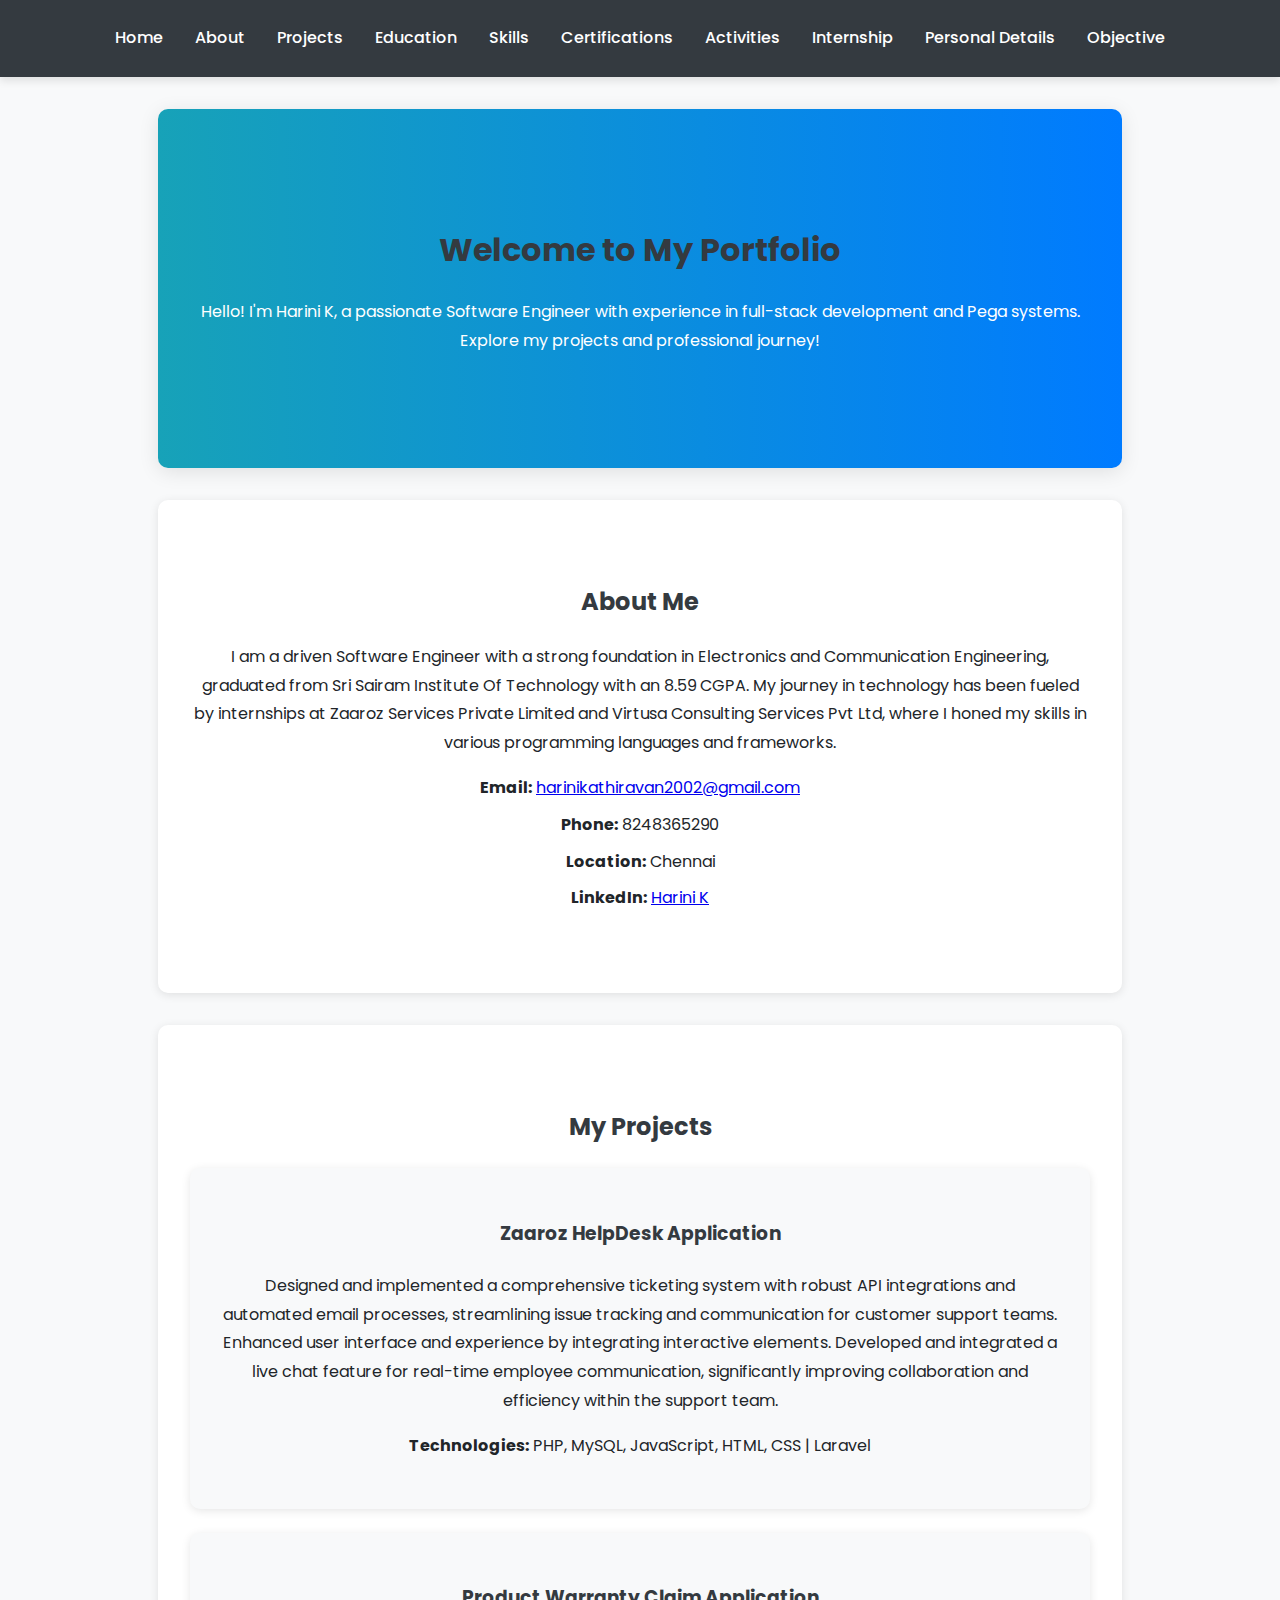
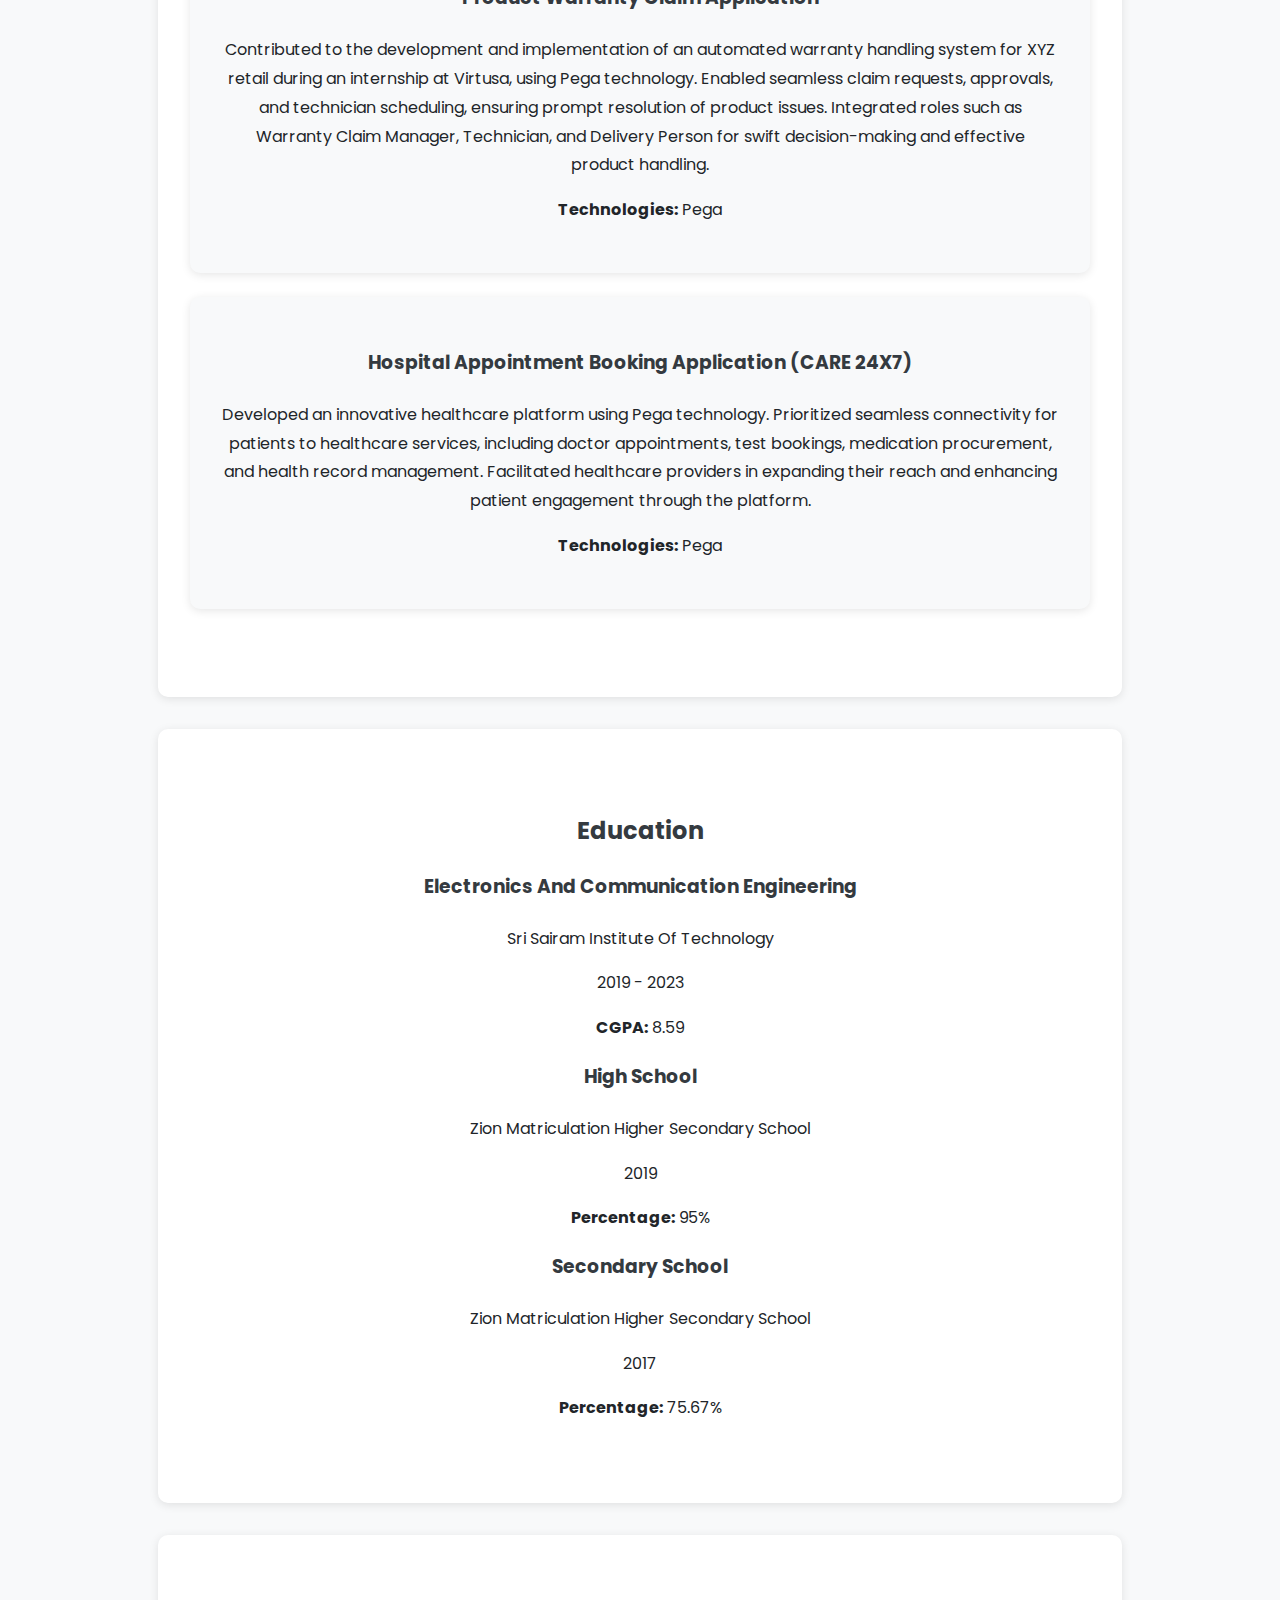
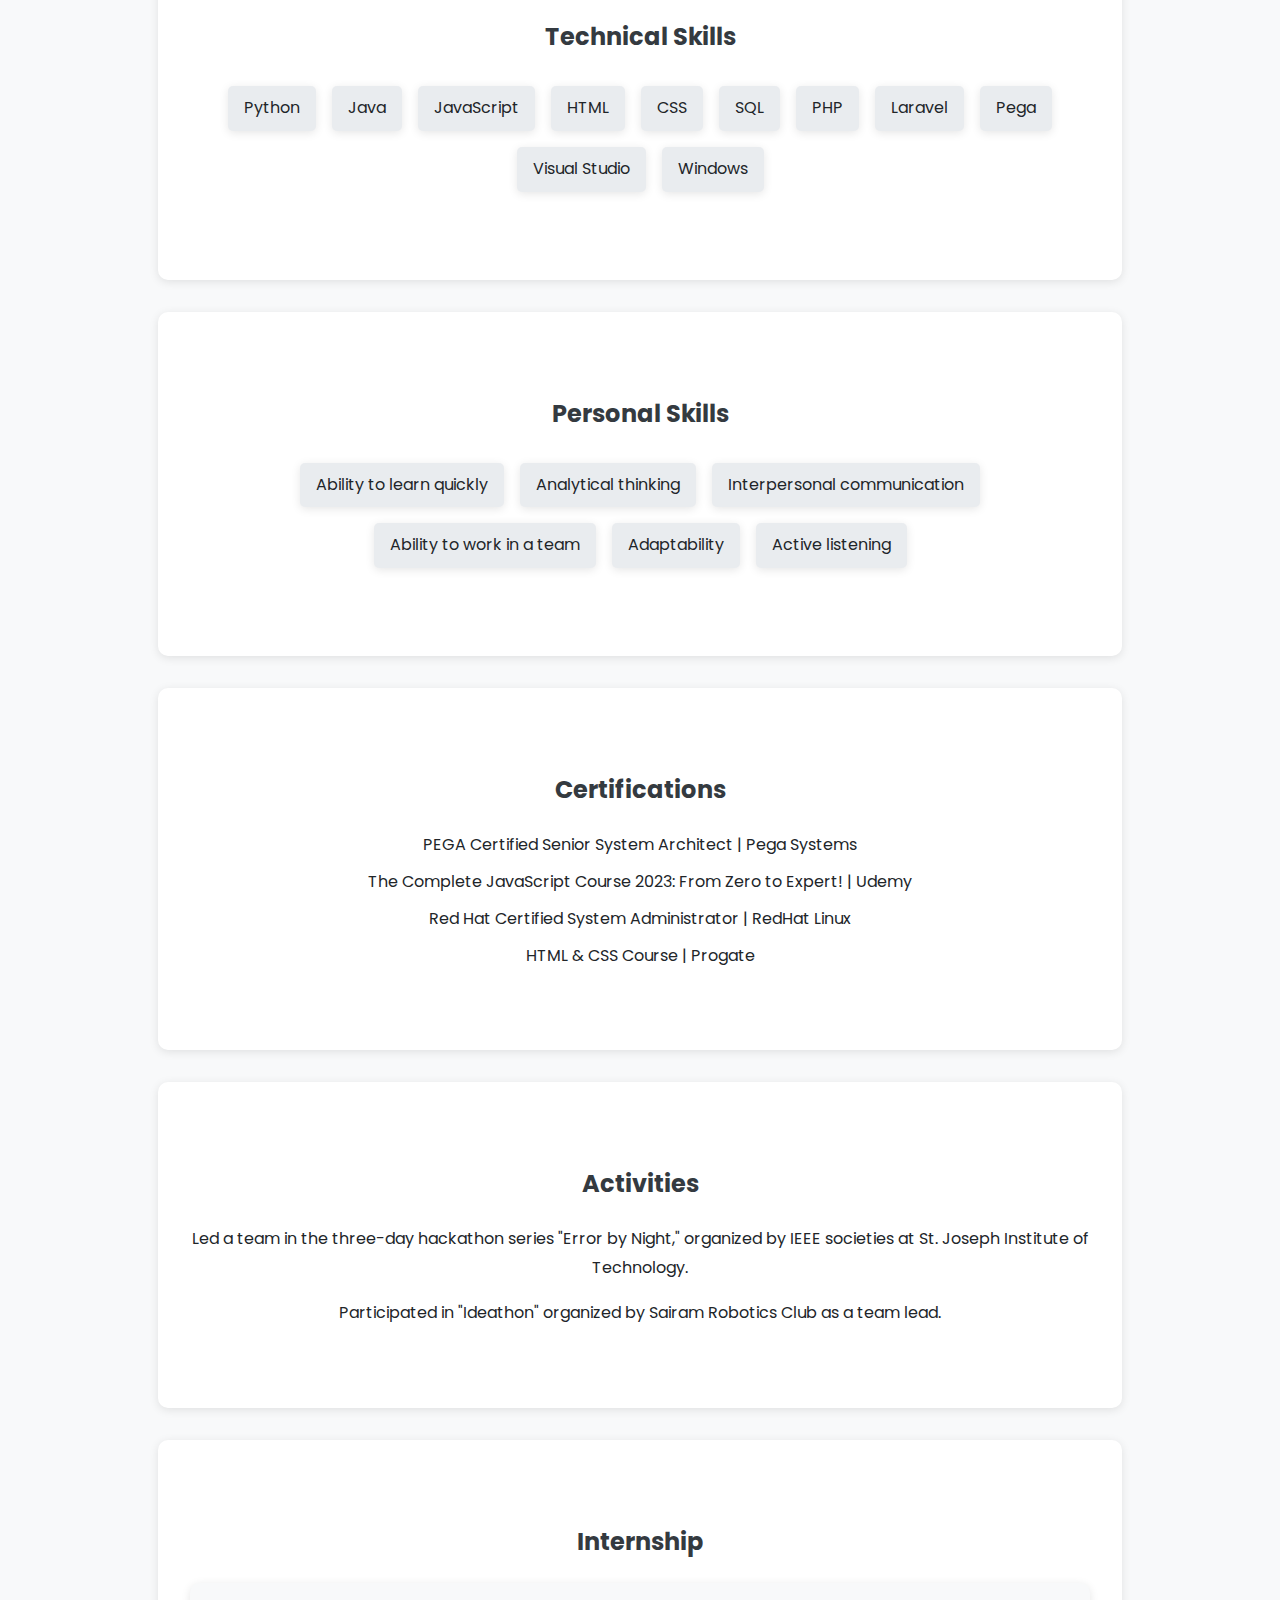
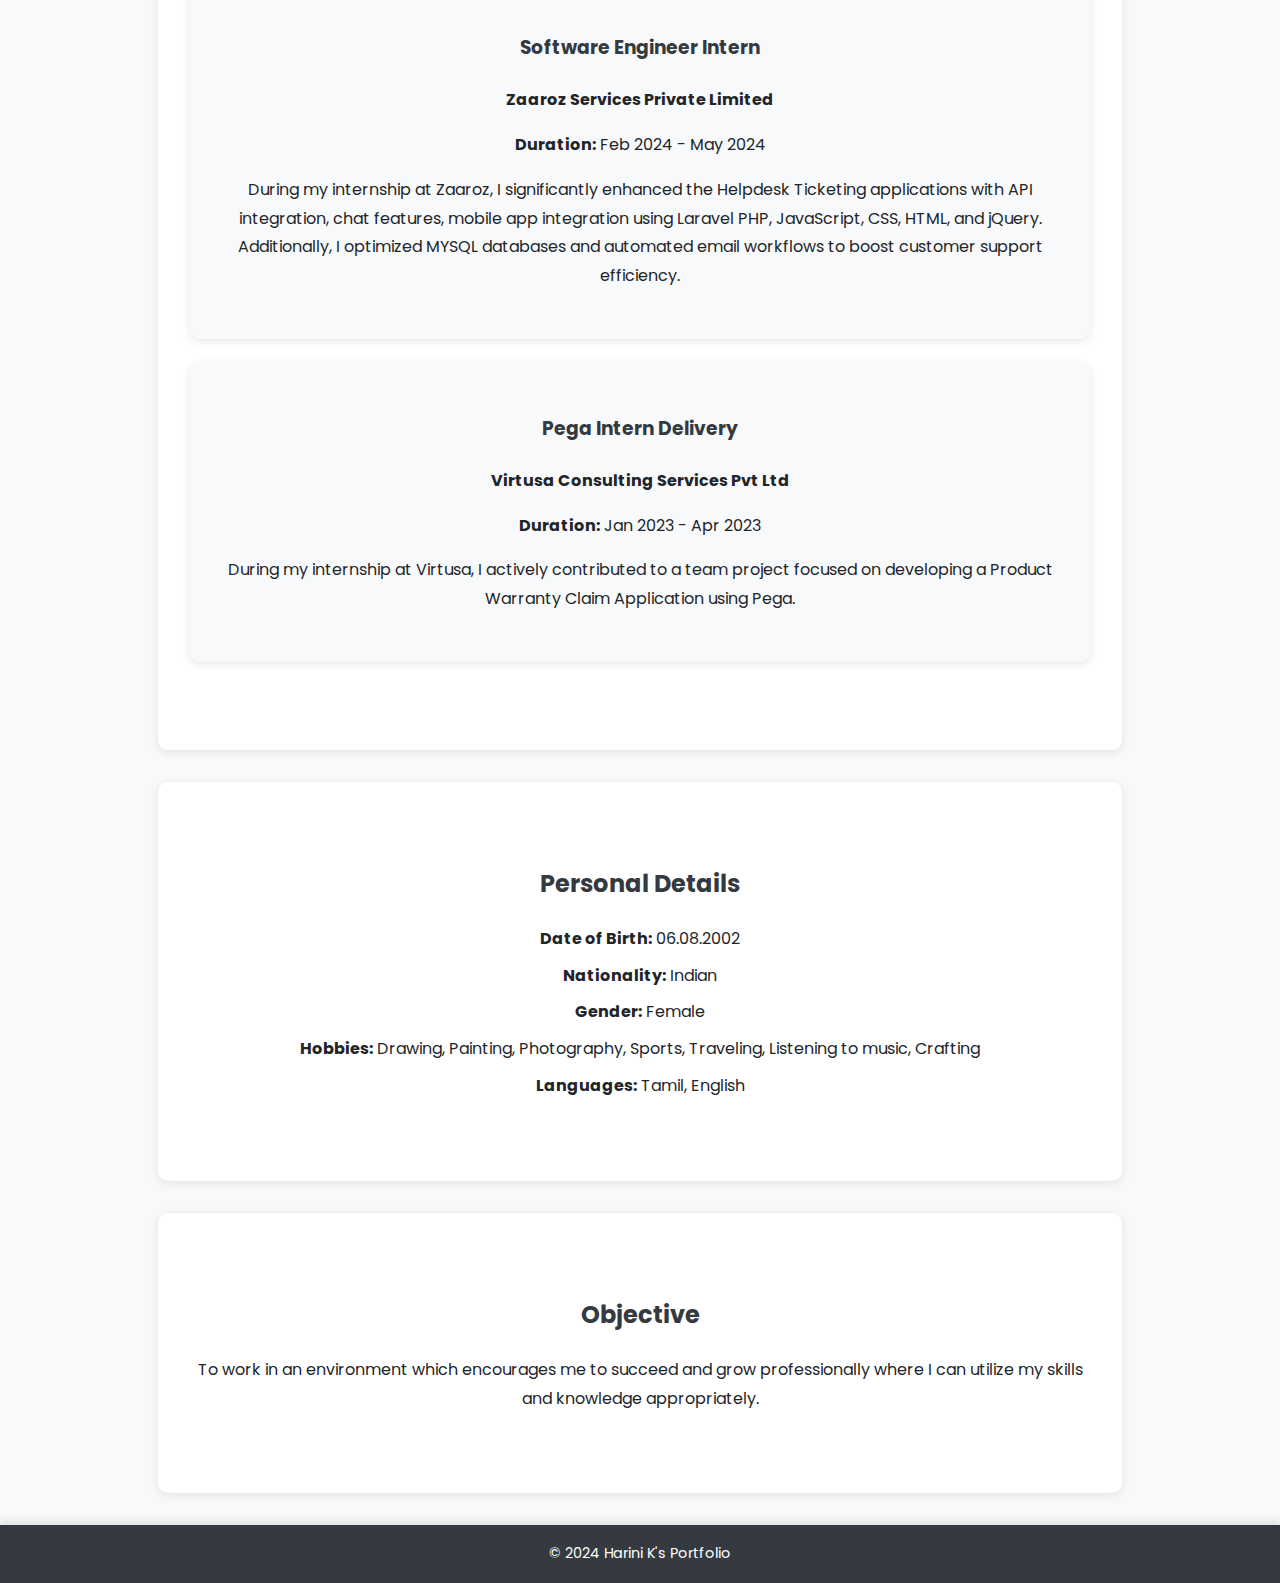
==== Harini portfolio.html @ b5b921a4 "Harini commit" ====
<!DOCTYPE html>
<html lang="en">
<head>
    <meta charset="UTF-8">
    <meta name="viewport" content="width=device-width, initial-scale=1.0">
    <title>Harini K's Portfolio</title>
    <link rel="stylesheet" href="Harini portfolio.css">
</head>
<body>
    <header>
        <nav>
            <ul>
                <li><a href="#home">Home</a></li>
                <li><a href="#about">About</a></li>
                <li><a href="#projects">Projects</a></li>
                <li><a href="#education">Education</a></li>
                <li><a href="#skills">Skills</a></li>
                <li><a href="#certifications">Certifications</a></li>
                <li><a href="#activities">Activities</a></li>
                <li><a href="#internship">Internship</a></li>
                <li><a href="#personal-details">Personal Details</a></li>
                <li><a href="#objective">Objective</a></li>
            </ul>
        </nav>
    </header>
    
    <section id="home">
        <h1>Welcome to My Portfolio</h1>
        <p>Hello! I'm Harini K, a passionate Software Engineer with experience in full-stack development and Pega systems. Explore my projects and professional journey!</p>
    </section>
    
    <section id="about">
        <h2>About Me</h2>
        <p>I am a driven Software Engineer with a strong foundation in Electronics and Communication Engineering, graduated from Sri Sairam Institute Of Technology with an 8.59 CGPA. My journey in technology has been fueled by internships at Zaaroz Services Private Limited and Virtusa Consulting Services Pvt Ltd, where I honed my skills in various programming languages and frameworks.</p>
        <ul>
            <li><strong>Email:</strong> <a href="mailto:harinikathiravan2002@gmail.com">harinikathiravan2002@gmail.com</a></li>
            <li><strong>Phone:</strong> 8248365290</li>
            <li><strong>Location:</strong> Chennai</li>
            <li><strong>LinkedIn:</strong> <a href="https://www.linkedin.com/in/harini-k-9973a21b0/">Harini K</a></li>
        </ul>
    </section>
    
    <section id="projects">
        <h2>My Projects</h2>
        <div class="project">
            <h3>Zaaroz HelpDesk Application</h3>
            <p>Designed and implemented a comprehensive ticketing system with robust API integrations and automated email processes, streamlining issue tracking and communication for customer support teams. Enhanced user interface and experience by integrating interactive elements. Developed and integrated a live chat feature for real-time employee communication, significantly improving collaboration and efficiency within the support team.</p>
            <p><strong>Technologies:</strong> PHP, MySQL, JavaScript, HTML, CSS | Laravel</p>
        </div>
        <div class="project">
            <h3>Product Warranty Claim Application</h3>
            <p>Contributed to the development and implementation of an automated warranty handling system for XYZ retail during an internship at Virtusa, using Pega technology. Enabled seamless claim requests, approvals, and technician scheduling, ensuring prompt resolution of product issues. Integrated roles such as Warranty Claim Manager, Technician, and Delivery Person for swift decision-making and effective product handling.</p>
            <p><strong>Technologies:</strong> Pega</p>
        </div>
        <div class="project">
            <h3>Hospital Appointment Booking Application (CARE 24X7)</h3>
            <p>Developed an innovative healthcare platform using Pega technology. Prioritized seamless connectivity for patients to healthcare services, including doctor appointments, test bookings, medication procurement, and health record management. Facilitated healthcare providers in expanding their reach and enhancing patient engagement through the platform.</p>
            <p><strong>Technologies:</strong> Pega</p>
        </div>
    </section>
    
    <section id="education">
        <h2>Education</h2>
        <div class="education-item">
            <h3>Electronics And Communication Engineering</h3>
            <p>Sri Sairam Institute Of Technology</p>
            <p>2019 - 2023</p>
            <p><strong>CGPA:</strong> 8.59</p>
        </div>
        <div class="education-item">
            <h3>High School</h3>
            <p>Zion Matriculation Higher Secondary School</p>
            <p>2019</p>
            <p><strong>Percentage:</strong> 95%</p>
        </div>
        <div class="education-item">
            <h3>Secondary School</h3>
            <p>Zion Matriculation Higher Secondary School</p>
            <p>2017</p>
            <p><strong>Percentage:</strong> 75.67%</p>
        </div>
    </section>
    
    <section id="skills">
        <h2>Technical Skills</h2>
        <ul>
            <li>Python</li>
            <li>Java</li>
            <li>JavaScript</li>
            <li>HTML</li>
            <li>CSS</li>
            <li>SQL</li>
            <li>PHP</li>
            <li>Laravel</li>
            <li>Pega</li>
            <li>Visual Studio</li>
            <li>Windows</li>
        </ul>
    </section>
    
    <section id="personal-skills">
        <h2>Personal Skills</h2>
        <ul>
            <li>Ability to learn quickly</li>
            <li>Analytical thinking</li>
            <li>Interpersonal communication</li>
            <li>Ability to work in a team</li>
            <li>Adaptability</li>
            <li>Active listening</li>
        </ul>
    </section>
    
    <section id="certifications">
        <h2>Certifications</h2>
        <ul>
            <li>PEGA Certified Senior System Architect | Pega Systems</li>
            <li>The Complete JavaScript Course 2023: From Zero to Expert! | Udemy</li>
            <li>Red Hat Certified System Administrator | RedHat Linux</li>
            <li>HTML & CSS Course | Progate</li>
        </ul>
    </section>
    
    <section id="activities">
        <h2>Activities</h2>
        <p>Led a team in the three-day hackathon series "Error by Night," organized by IEEE societies at St. Joseph Institute of Technology.</p>
        <p>Participated in "Ideathon" organized by Sairam Robotics Club as a team lead.</p>
    </section>

    <section id="internship">
        <h2>Internship</h2>
        <div class="internship-item">
            <h3>Software Engineer Intern</h3>
            <p><strong>Zaaroz Services Private Limited</strong></p>
            <p><strong>Duration:</strong> Feb 2024 - May 2024</p>
            <p>During my internship at Zaaroz, I significantly enhanced the Helpdesk Ticketing applications with API integration, chat features, mobile app integration using Laravel PHP, JavaScript, CSS, HTML, and jQuery. Additionally, I optimized MYSQL databases and automated email workflows to boost customer support efficiency.</p>
        </div>
        <div class="internship-item">
            <h3>Pega Intern Delivery</h3>
            <p><strong>Virtusa Consulting Services Pvt Ltd</strong></p>
            <p><strong>Duration:</strong> Jan 2023 - Apr 2023</p>
            <p>During my internship at Virtusa, I actively contributed to a team project focused on developing a Product Warranty Claim Application using Pega.</p>
        </div>
    </section>

    <section id="personal-details">
        <h2>Personal Details</h2>
        <ul>
            <li><strong>Date of Birth:</strong> 06.08.2002</li>
            <li><strong>Nationality:</strong> Indian</li>
            <li><strong>Gender:</strong> Female</li>
            <li><strong>Hobbies:</strong> Drawing, Painting, Photography, Sports, Traveling, Listening to music, Crafting</li>
            <li><strong>Languages:</strong> Tamil, English</li>
        </ul>
    </section>

    <section id="objective">
        <h2>Objective</h2>
        <p>To work in an environment which encourages me to succeed and grow professionally where I can utilize my skills and knowledge appropriately.</p>
    </section>
    
    <footer>
        <p>&copy; 2024 Harini K's Portfolio</p>
    </footer>

    <script src="Harini portfolio.js"></script>
</body>
</html>
---- Harini portfolio.css ----
/* Importing Google Fonts */
@import url('https://fonts.googleapis.com/css2?family=Poppins:wght@300;400;500;600;700&display=swap');

body {
    font-family: 'Poppins', sans-serif;
    margin: 0;
    padding: 0;
    background-color: #f8f9fa;
    color: #212529;
}

header {
    background-color: #343a40;
    color: white;
    padding: 1rem 0;
    text-align: center;
    box-shadow: 0 4px 8px rgba(0, 0, 0, 0.1);
}

nav ul {
    list-style: none;
    padding: 0;
    margin: 0;
    display: flex;
    justify-content: center;
    flex-wrap: wrap;
}

nav ul li {
    margin: 0.5rem 1rem;
}

nav ul li a {
    color: white;
    text-decoration: none;
    font-weight: 500;
    transition: color 0.3s ease;
}

nav ul li a:hover {
    color: #17a2b8;
}

section {
    padding: 4rem 2rem;
    text-align: center;
    margin: 2rem auto;
    max-width: 900px;
}

h1, h2, h3 {
    color: #343a40;
    margin-bottom: 1.5rem;
}

p, ul {
    margin: 1rem 0;
    line-height: 1.8;
}

ul {
    list-style: none;
    padding: 0;
}

ul li {
    margin: 0.5rem 0;
}

#home {
    background: linear-gradient(to right, #17a2b8, #007bff);
    color: white;
    padding: 6rem 2rem;
    box-shadow: 0 4px 20px rgba(0, 0, 0, 0.1);
    border-radius: 10px;
}

#about, #projects, #education, #skills, #certifications, #activities, #internship, #personal-details, #objective, #personal-skills {
    background-color: #ffffff;
    padding: 4rem 2rem;
    box-shadow: 0 2px 10px rgba(0, 0, 0, 0.1);
    border-radius: 10px;
    margin: 2rem auto;
}

#projects .project, #internship .internship-item {
    background-color: #f8f9fa;
    padding: 2rem;
    margin: 1.5rem 0;
    box-shadow: 0 2px 10px rgba(0, 0, 0, 0.1);
    border-radius: 10px;
    transition: transform 0.3s ease, box-shadow 0.3s ease;
}

#projects .project:hover, #internship .internship-item:hover {
    transform: translateY(-5px);
    box-shadow: 0 4px 20px rgba(0, 0, 0, 0.15);
}

#projects h3, #internship h3 {
    color: #343a40;
}

#skills ul, #personal-skills ul {
    display: flex;
    flex-wrap: wrap;
    justify-content: center;
}

#skills ul li, #personal-skills ul li {
    background-color: #e9ecef;
    padding: 0.5rem 1rem;
    margin: 0.5rem;
    box-shadow: 0 2px 10px rgba(0, 0, 0, 0.1);
    border-radius: 5px;
    transition: background-color 0.3s ease, transform 0.3s ease;
}

#skills ul li:hover, #personal-skills ul li:hover {
    background-color: #17a2b8;
    color: white;
    transform: translateY(-3px);
}

footer {
    background-color: #343a40;
    color: white;
    text-align: center;
    padding: 1rem 0;
    position: relative;
    bottom: 0;
    width: 100%;
    box-shadow: 0 -4px 8px rgba(0, 0, 0, 0.1);
}

footer p {
    margin: 0;
    font-size: 0.9rem;
}
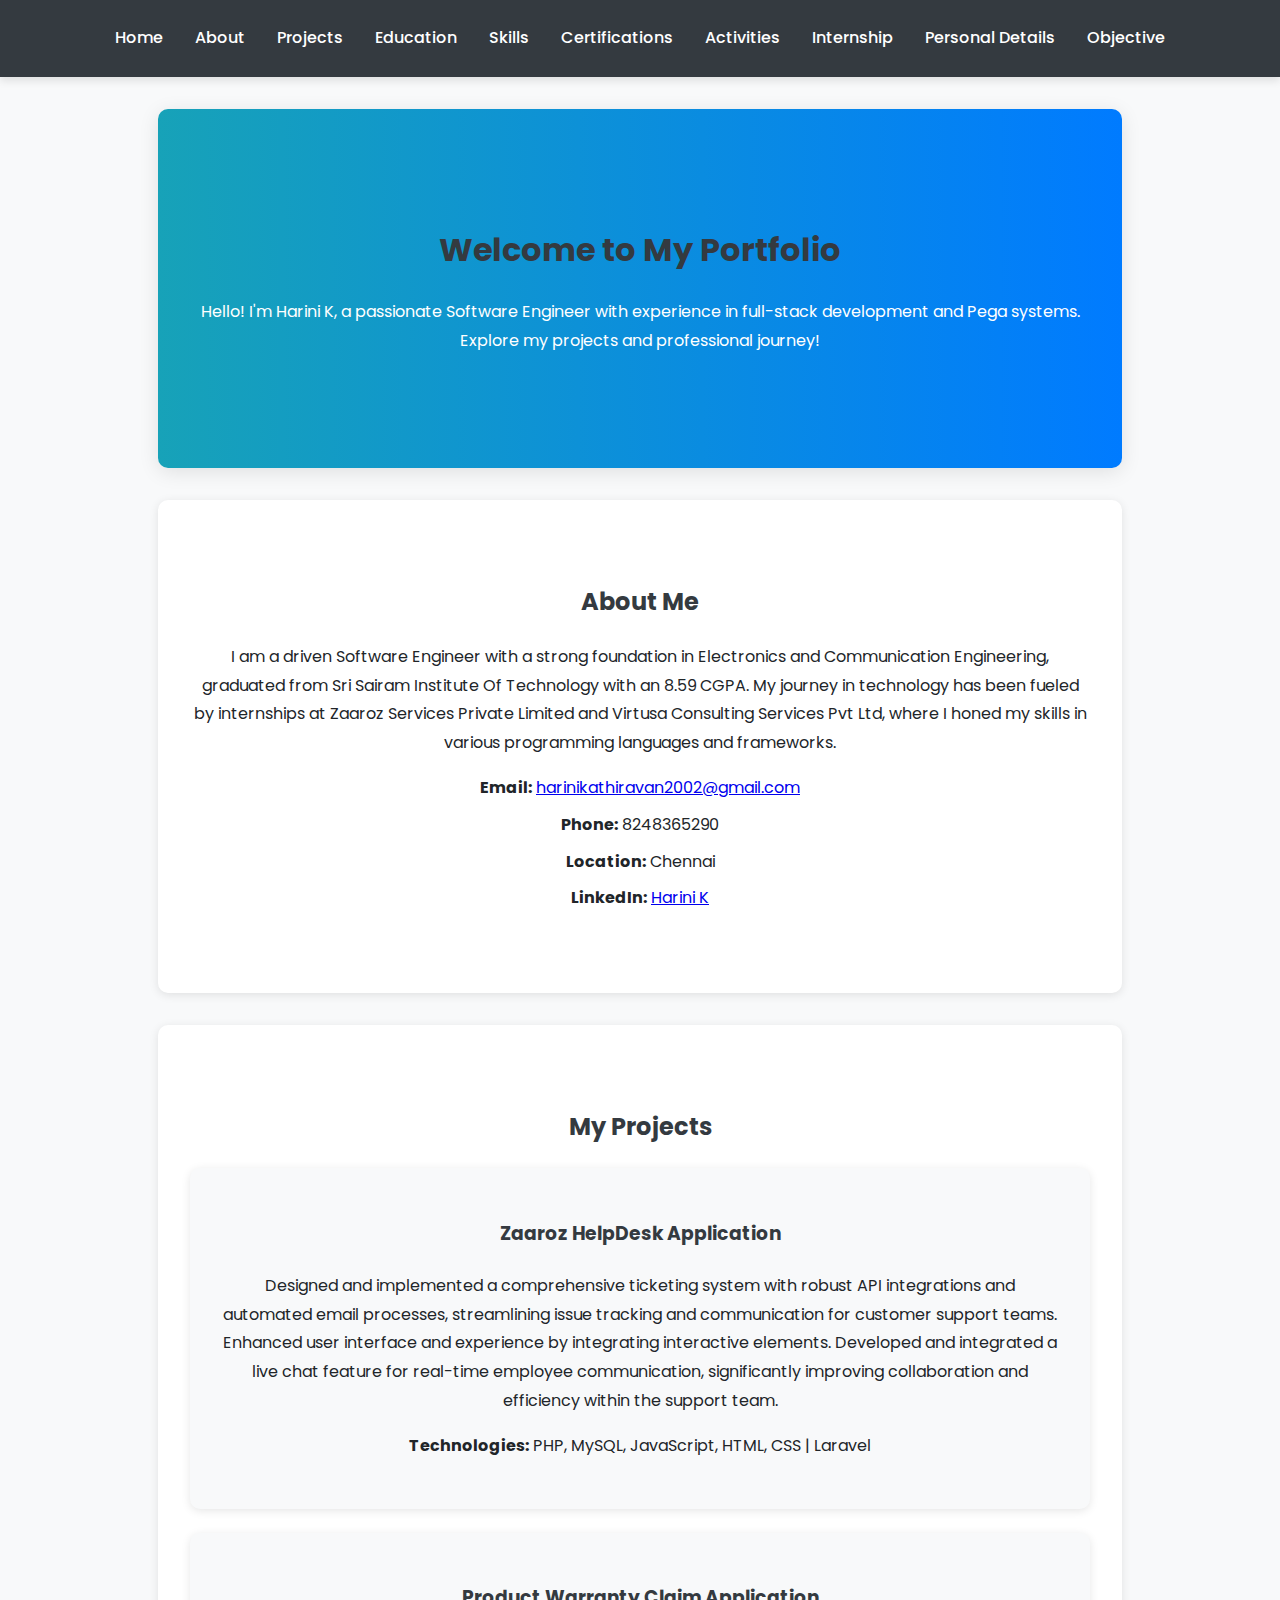
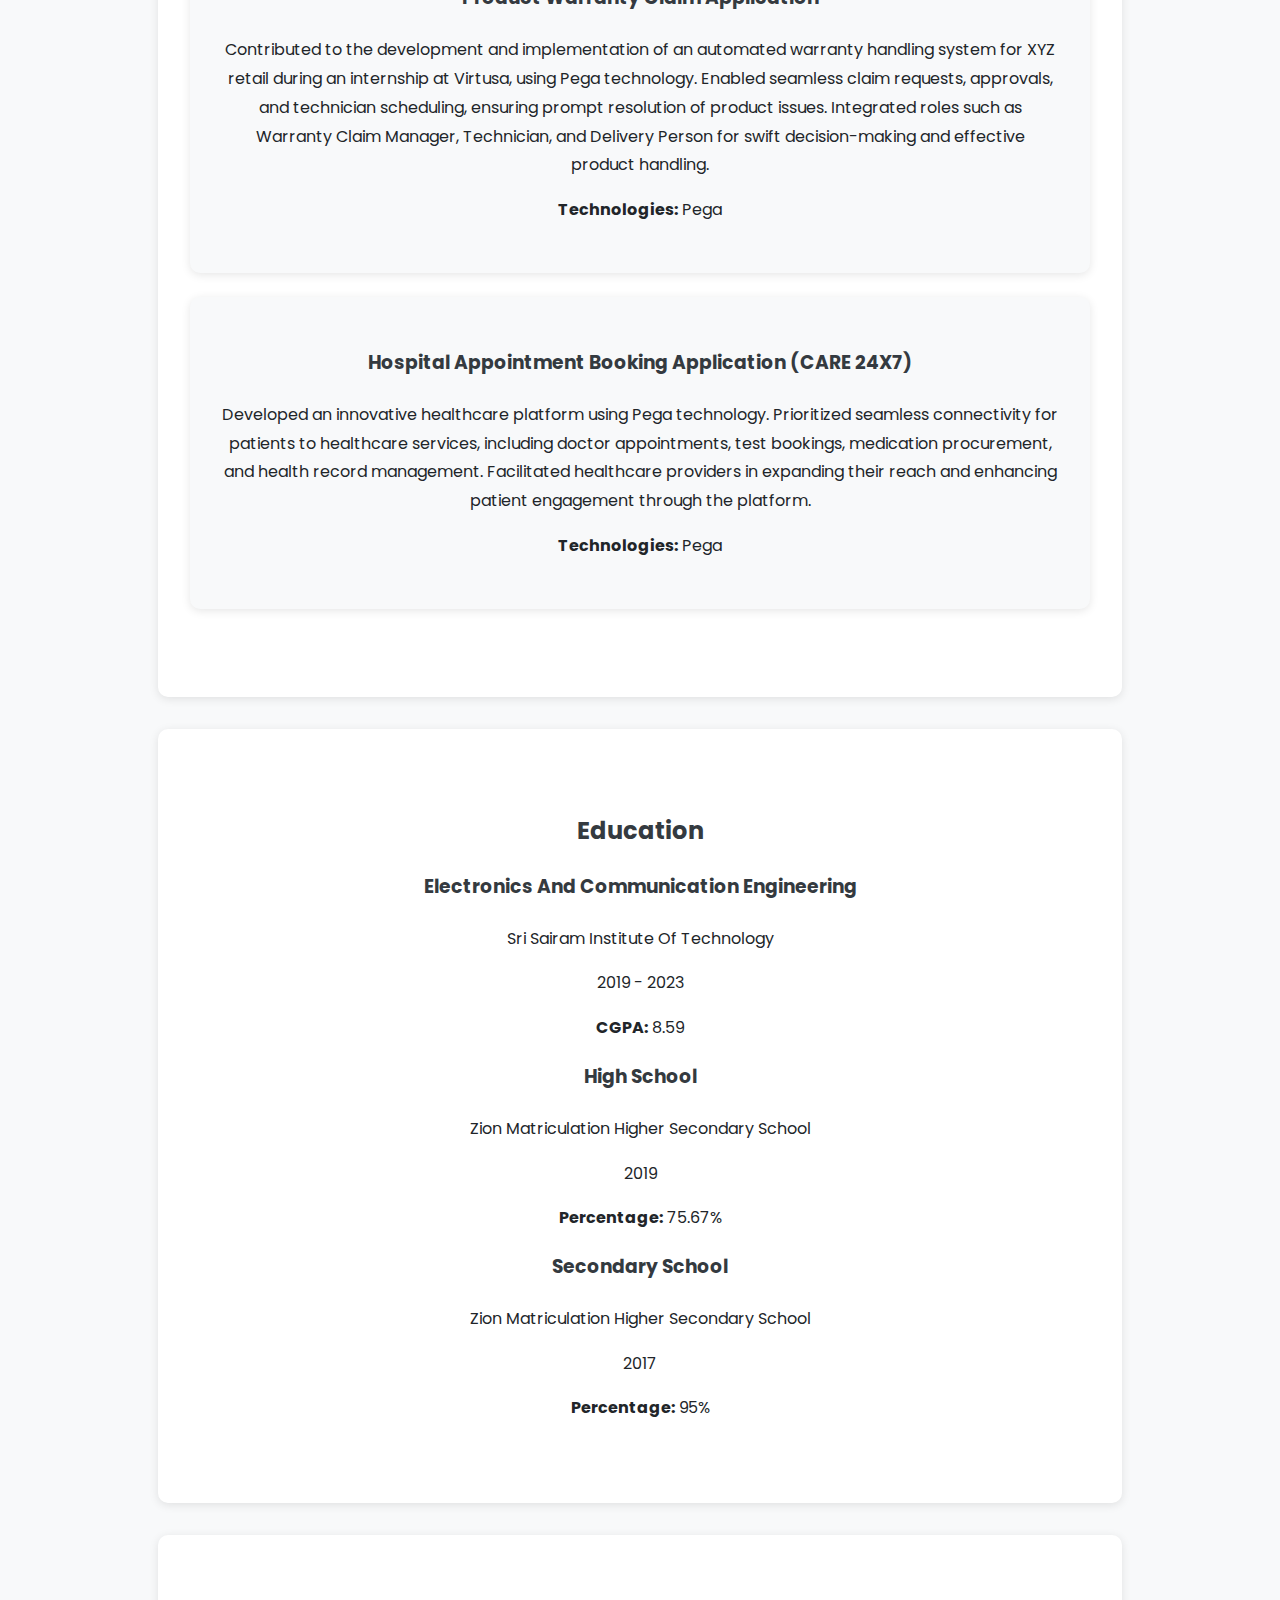
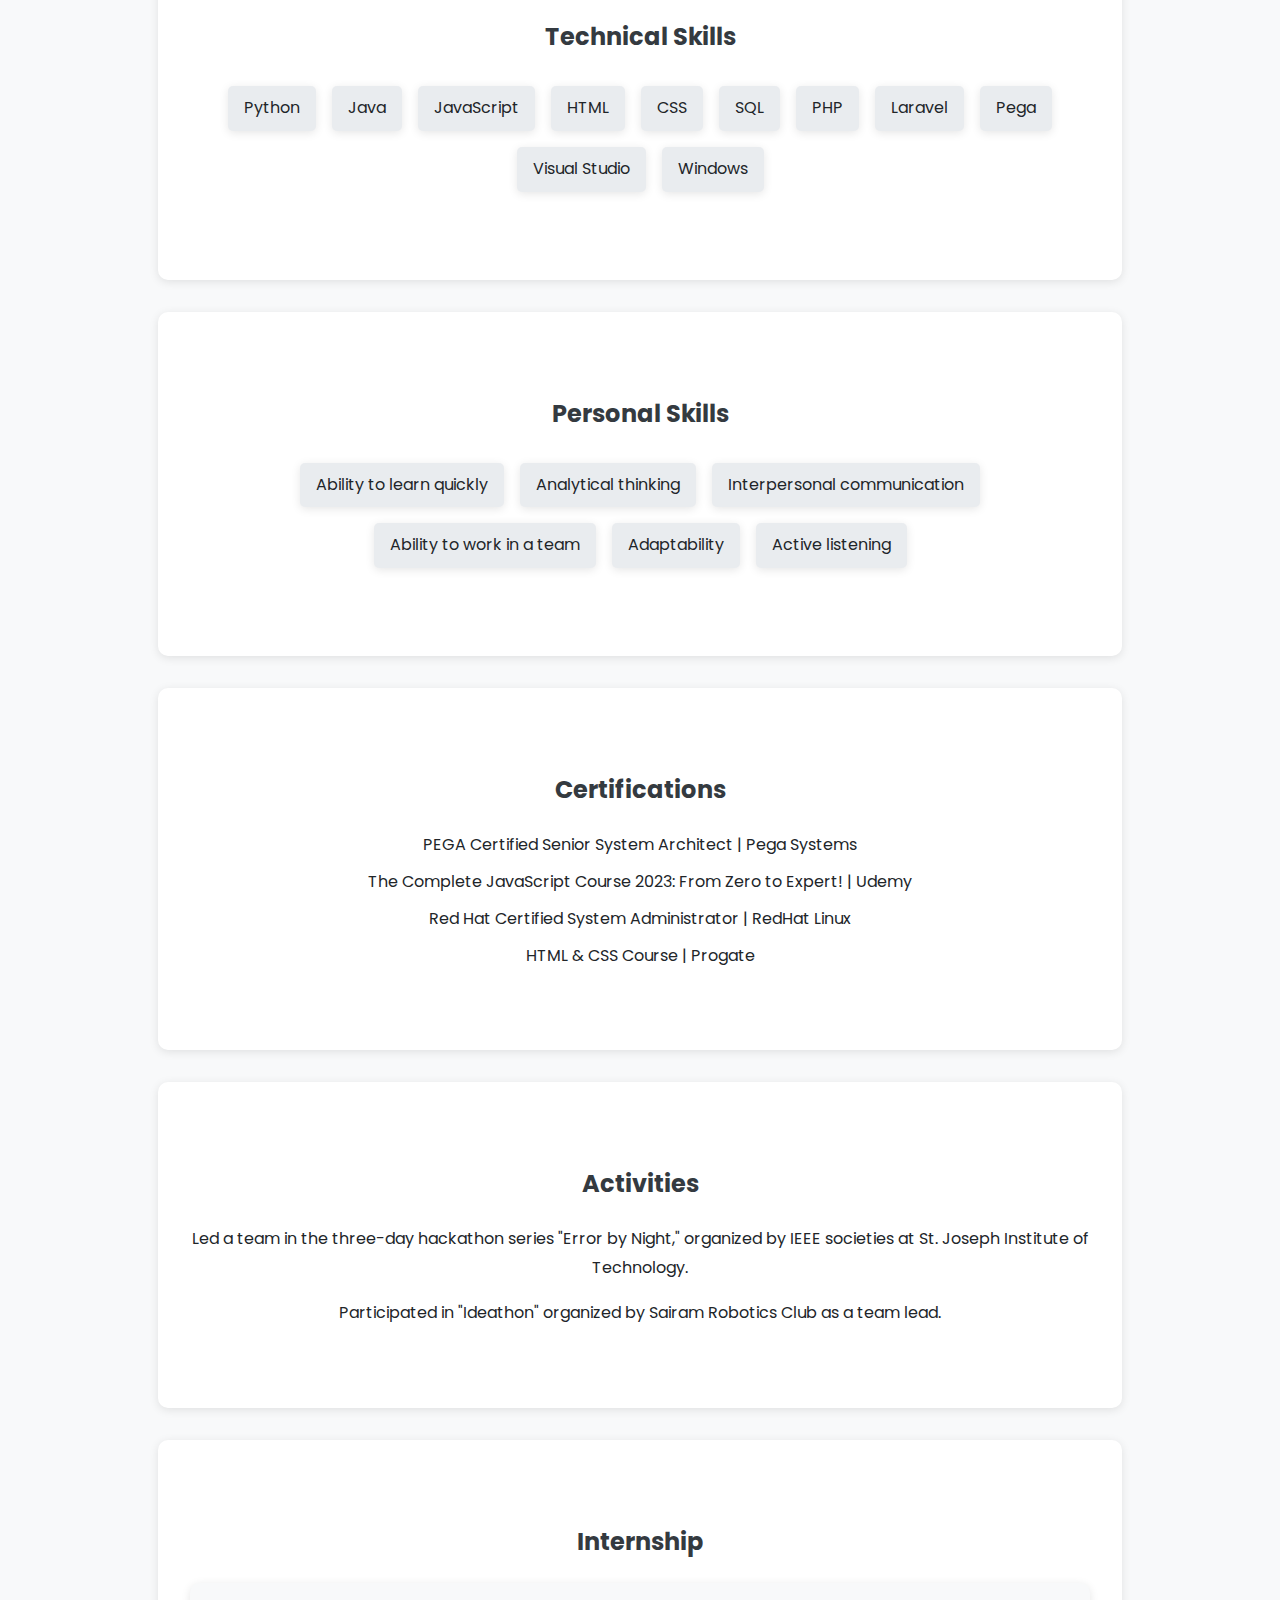
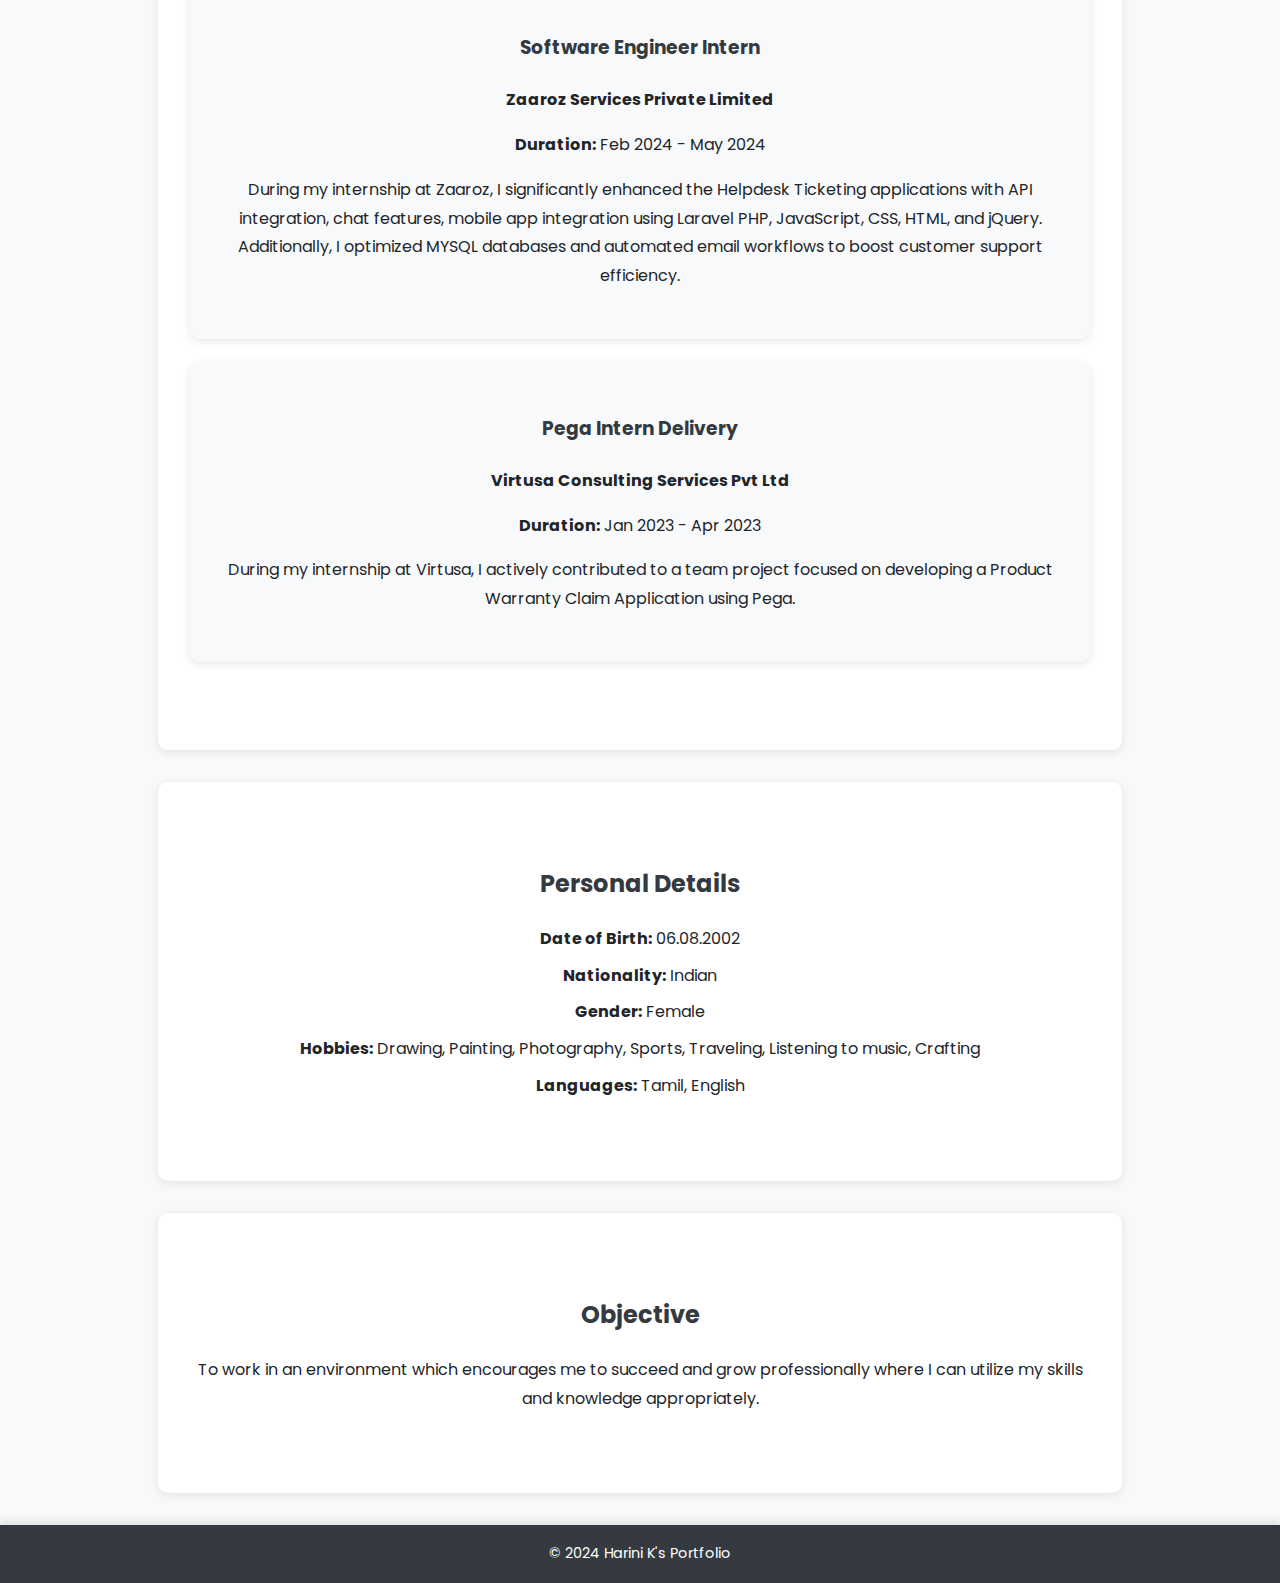
==== commit d650a688: "Harini commit" ====
--- a/Harini portfolio.html
+++ b/Harini portfolio.html
@@ -71,13 +71,13 @@
             <h3>High School</h3>
             <p>Zion Matriculation Higher Secondary School</p>
             <p>2019</p>
-            <p><strong>Percentage:</strong> 95%</p>
+            <p><strong>Percentage:</strong> 75.67%</p>
         </div>
         <div class="education-item">
             <h3>Secondary School</h3>
             <p>Zion Matriculation Higher Secondary School</p>
             <p>2017</p>
-            <p><strong>Percentage:</strong> 75.67%</p>
+            <p><strong>Percentage:</strong> 95%</p>
         </div>
     </section>
     
